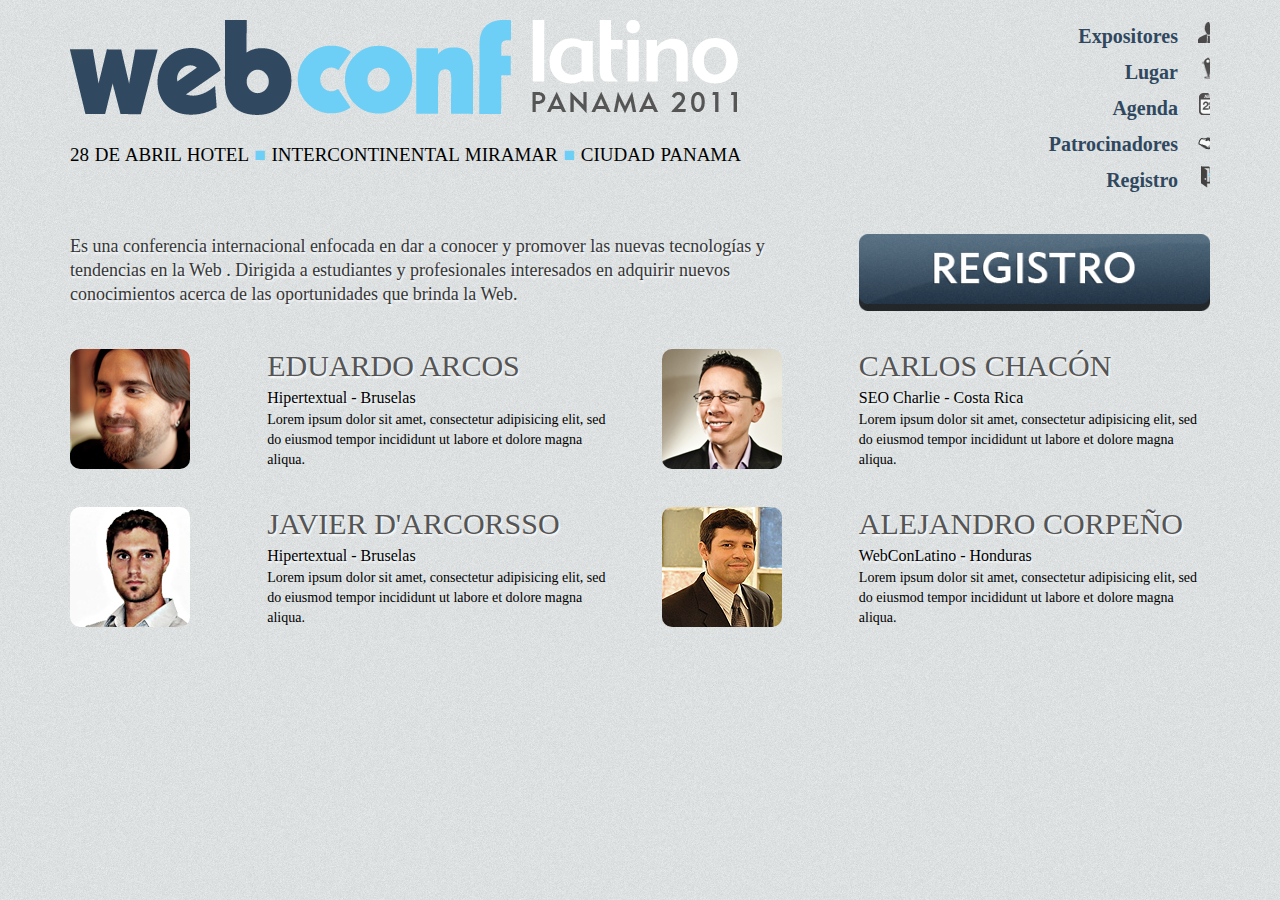
==== index.html @ 4c4c0250 "hola ahi va todo" ====
<!doctype html>
<html lang="en">

<head>
	<meta charset="utf-8"/>
	<title>WCL Panamá 2011</title>

	<meta name="viewport" content="width=device-width, initial-scale=1.0"/>

 	<link rel="stylesheet" href="css/1140.css" type="text/css" media="screen" />
	
	<!--[if lte IE 9]>
	<link rel="stylesheet" href="css/ie.css" type="text/css" media="screen" />
	<![endif]-->
	
	<!-- Type and image presets - NOT ESSENTIAL -->
	<link rel="stylesheet" href="css/typeimg.css" type="text/css" media="screen" />
	<!-- Make minor type adjustments for 1024 monitors -->
	<link rel="stylesheet" href="css/smallerscreen.css" media="only screen and (max-width: 1023px)" />
	<!-- Resets grid for mobile -->
	<link rel="stylesheet" href="css/mobile.css" media="handheld, only screen and (max-width: 767px)" />
	<!-- Put your layout here -->
	<link rel="stylesheet" href="css/layout.css" type="text/css" media="screen" />

	<link rel="stylesheet" href="css/wcl.css" type="text/css" media="screen" />
 	<script type="text/javascript" src="http://use.typekit.com/ecw7onn.js"></script>
	<script type="text/javascript">try{Typekit.load();}catch(e){}</script>	
</head>


<body>

<div class="container">
	
	<div class="row">
		<div class="tencol">
		 <img src="img/logoblue.png">
		<div class="title-info"><span>28 DE ABRIL HOTEL</span> <span class="bullet">■</span> <span>INTERCONTINENTAL MIRAMAR</span> <span class="bullet">■</span>  <span>CIUDAD PANAMA</span></div>
		</div>
	 
		<div class="twocol last">
			<ul class="menu">
				<li class="expositores">
					<a href="#">Expositores</a>
				</li>
				<li class="lugar">
					<a href="#">Lugar</a>
				</li>
				<li class="agenda">
					<a href="#">Agenda</a>
				</li>
				<li class="sponsors">
					<a href="#">Patrocinadores</a>
				</li>
				<li class="registro">
					<a href="#">Registro</a>
				</li>
			</ul>

		</div>
	</div>
	
	
	<div class="row">
		<div class="eightcol">
			<p class="text-normal white-shadow gray-text">
		 	Es una conferencia internacional enfocada en dar a conocer y promover las nuevas tecnologías y tendencias en la  Web . Dirigida a estudiantes y profesionales interesados en adquirir nuevos conocimientos acerca de las oportunidades que brinda la Web.
		</p>
		</div>
	 
		<div class="fourcol last">
			<img src="img/registrobtn.png">
		</div>
	</div>
	
	<div class="row">
		
		<div class="twocol">
			<img src="img/earcos_small.jpg" class="avatar_small rounded10">
		</div>
		
		<div class="fourcol"  >
			 <div class="name dark-gray white-shadow">Eduardo Arcos</div>
			 <div class="person-title text-small white-shadow">Hipertextual - Bruselas</div>
			 <div class="person-about ">Lorem ipsum dolor sit amet, consectetur adipisicing elit, sed do eiusmod tempor incididunt ut labore et dolore magna aliqua. </div>
		</div>
		
		<div class="twocol">
			<img src="img/charlie_small.jpg" class="avatar_small rounded10">
		</div>
		
		<div class="fourcol last">
			 <div class="name dark-gray white-shadow">Carlos Chacón</div>
			 <div class="person-title text-small white-shadow">SEO Charlie - Costa Rica</div>
			 <div class="person-about ">Lorem ipsum dolor sit amet, consectetur adipisicing elit, sed do eiusmod tempor incididunt ut labore et dolore magna aliqua. </div>
		</div>
		
	</div>
	
	<div class="row">
		
		<div class="twocol">
			<img src="img/javier_small.jpg" class="avatar_small rounded10">
		</div>
		
		<div class="fourcol"  >
			 <div class="name dark-gray white-shadow">Javier D'Arcorsso</div>
			 <div class="person-title text-small white-shadow">Hipertextual - Bruselas</div>
			 <div class="person-about ">Lorem ipsum dolor sit amet, consectetur adipisicing elit, sed do eiusmod tempor incididunt ut labore et dolore magna aliqua. </div>
		</div>
		
		<div class="twocol">
			<img src="img/corp_small.jpg" class="avatar_small rounded10">
		</div>
		
		<div class="fourcol last">
			 <div class="name dark-gray white-shadow">Alejandro Corpeño</div>
			 <div class="person-title text-small white-shadow">WebConLatino - Honduras</div>
			 <div class="person-about ">Lorem ipsum dolor sit amet, consectetur adipisicing elit, sed do eiusmod tempor incididunt ut labore et dolore magna aliqua. </div>
		</div>
		
	</div>
	
	
	
	
	
</div>


</body>

</html>
---- css/1140.css ----
/* CSS Resets */

html,body,div,span,object,iframe,h1,h2,h3,h4,h5,h6,p,blockquote,pre,a,abbr,address,cite,code,del,dfn,em,img,ins,q,small,strong,sub,sup,dl,dt,dd,ol,ul,li,fieldset,form,label,legend,table,caption,tbody,tfoot,thead,tr,th,td{border:0;margin:0;padding:0}article,aside,figure,figure img,figcaption,hgroup,footer,header,nav,section,video,object{display:block}a img{border:0}figure{position:relative}figure img{width:100%}


/* The 1140px Grid by Andy Taylor – http://cssgrid.net – http://www.twitter.com/andytlr – http://www.catchingzebra.com */

.container {
padding-left: 20px;
padding-right: 20px;
margin-top:20px;
}

.row {
width: 100%;
max-width: 1140px;
margin: 10px auto;
overflow: hidden;
}

.onecol, .twocol, .threecol, .fourcol, .fivecol, .sixcol, .sevencol, .eightcol, .ninecol, .tencol, .elevencol {
margin-right: 3.8%;
float: left;
}

.onecol {
width: 4.85%;
}

.twocol {
width: 13.5%;
}

.threecol {
width: 22.15%;
}

.fourcol {
width: 30.8%;
}

.fivecol {
width: 39.45%;
}

.sixcol {
width: 48.1%;
}

.sevencol {
width: 56.75%;
}

.eightcol {
width: 65.4%;
}

.ninecol {
width: 74.05%;
}

.tencol {
width: 82.7%;
}

.elevencol {
width: 91.35%;
}

.twelvecol {
width: 100%;
float: left;
}

.last {
margin-right: 0px;
}

img, object, embed {
max-width: 100%;
}
---- css/ie.css ----
.onecol {
width: 4.7%;
}

.twocol {
width: 13.2%;
}

.threecol {
width: 22.05%;
}

.fourcol {
width: 30.6%;
}

.fivecol {
width: 39%;
}

.sixcol {
width: 48%;
}

.sevencol {
width: 56.75%;
}

.eightcol {
width: 61.6%;
}

.ninecol {
width: 74.05%;
}

.tencol {
width: 82%;
}

.elevencol {
width: 91.35%;
}
---- css/typeimg.css ----
/* Type & image presets */

img, object, embed {
	margin-bottom: 20px;
}

body {
font-family: "museo-sans-1","museo-sans-2";
font-size: 14px;
line-height: 24px;		/* Changing this will break the baseline grid. */
-webkit-text-size-adjust: none;		/* Stops the iPhone scalling type up */
}

a {
text-decoration: none !important;
color: #30485f;
font-weight: bold;
 }

a:hover {
color: #000;
border-bottom: none;
}

a img {
display: block;		/* Stops image links getting text link styles */
}

img {
-webkit-border-radius: 3px;
-moz-border-radius: 3px;
border-radius: 3px;
margin-bottom: 20px;
}

p, ul, ol, blockquote {
margin-bottom: 24px;	/* Changing this will break the baseline grid. */
}

li {
margin-bottom: 6px;
}

blockquote {
border-left: 1px solid #c1c1c1;
color: #747474;
padding-left: 15px;
margin-left: -15px;
}

h1 {
font-size: 30px;
line-height: 36px;		/* Changing this will break the baseline grid. */
margin-bottom: 24px;	/* Changing this will break the baseline grid. */
font-family: Georgia;
font-weight: lighter;
}

h2 {
font-size: 20px;
margin-bottom: 24px;	/* Changing this will break the baseline grid. */
font-family: Georgia, serif;
font-weight: lighter;
}

h3 {
font-size: 16px;
margin-bottom: 24px;	/* Changing this will break the baseline grid. */
font-family: Georgia, serif;
font-weight: lighter;
}
---- css/smallerscreen.css ----
body {
font-size: 0.8em; /* Makes type a bit smaller at 1024 so layout doesn't look unbalanced */
line-height: 1.5em;	/* As above */
---- css/mobile.css ----
.row, .body, .container {
width: 100%;
margin-left: 0px;
margin-right: 0px;
padding-left: 0px;
padding-right: 0px;
}

.onecol, .twocol, .threecol, .fourcol, .fivecol, .sixcol, .sevencol, .eightcol, .ninecol, .tencol, .elevencol, .twelvecol {
width: auto;
float: none;
margin-left: 0px;
margin-right: 0px;
padding-left: 20px;
padding-right: 20px;
}

/* Type presets */

body {
font-size: 16px;
line-height: 24px;
}
---- css/layout.css ----
/* Layout for desktop version */

body {

}


/* Layout for mobile version */

@media handheld, only screen and (max-width: 767px) {

.examplecontainer {

body {

}

}


/* Provide higher res assets for iPhone 4 */

@media only screen and (-webkit-min-device-pixel-ratio: 2) { 

/* An example of how to override an image with one twice the size for iPhone 4. Specify the original pixel size with background-size.
.download {
background: url(../img/downarrow@2x.png) no-repeat;
background-size: 27px 28px;
}
*/

}
---- css/wcl.css ----
.rounded5 {
	-moz-border-radius: 5px;
	-khtml-border-radius: 5px;
	-webkit-border-radius: 5px;
	border-radius: 5px;
}

.rounded10 {
	-moz-border-radius: 10px;
	-khtml-border-radius: 10px;
	-webkit-border-radius: 10px;
	border-radius: 10px;
}

a {
	text-decoration: none;
}

body{
	background-image: url(../img/bgnoise.png);
}

.menu{
	float:right;
}

.menu   li{
  	margin-bottom:5px;
	color:#555;
	list-style:none;
	padding:4px 32px 7px 6px;
	text-align:right;
 	height:20px;
	font-size:20px;
	display: block;
	font-weight: 500;
	
		-moz-border-radius: 5px;
	-khtml-border-radius: 5px;
	-webkit-border-radius: 5px;
	border-radius: 5px;
}

.menu li a{
	text-decoration: none;
}

.expositores{
	background: url(../img/ico_expo.png) no-repeat 155px 1px;
}

.lugar{
	background: url(../img/ico_loc.png) no-repeat 155px 1px;
}

.agenda{
	background: url(../img/ico_cal.png) no-repeat 155px 1px;
}

.sponsors{
	background: url(../img/ico_sponsors.png) no-repeat 155px 3px;
}

.registro{
	background: url(../img/ico_registro.png) no-repeat 155px 2px;
}

.text-normal{
	font-size:18px;
	font-weight:300;
}

.text-small{
	font-size: 16px;
	font-weight: 500;
}

.white-shadow{
	text-shadow: 1px 2px 2px white;
	
}

.person-about{
	font-size:14px;
	font-weight:100;
}

.gray-text{
	color:#363636;
}
 
.title-info{
	font-size:19px;
	word-spacing: 1px;
  
}

.title-info span{
 }
 
 .bullet{
	color: #6dcff6;
}

.dark-gray{
		color:#555555;

}

.avatar_small{
	
}

.name{
	font-size: 30px;
	text-transform: uppercase;
	margin-top: 5px;
	font-weight: 100;
}

.person-title{
	margin-top: 8px;
}

.person-about{
	line-height: 20px;
}
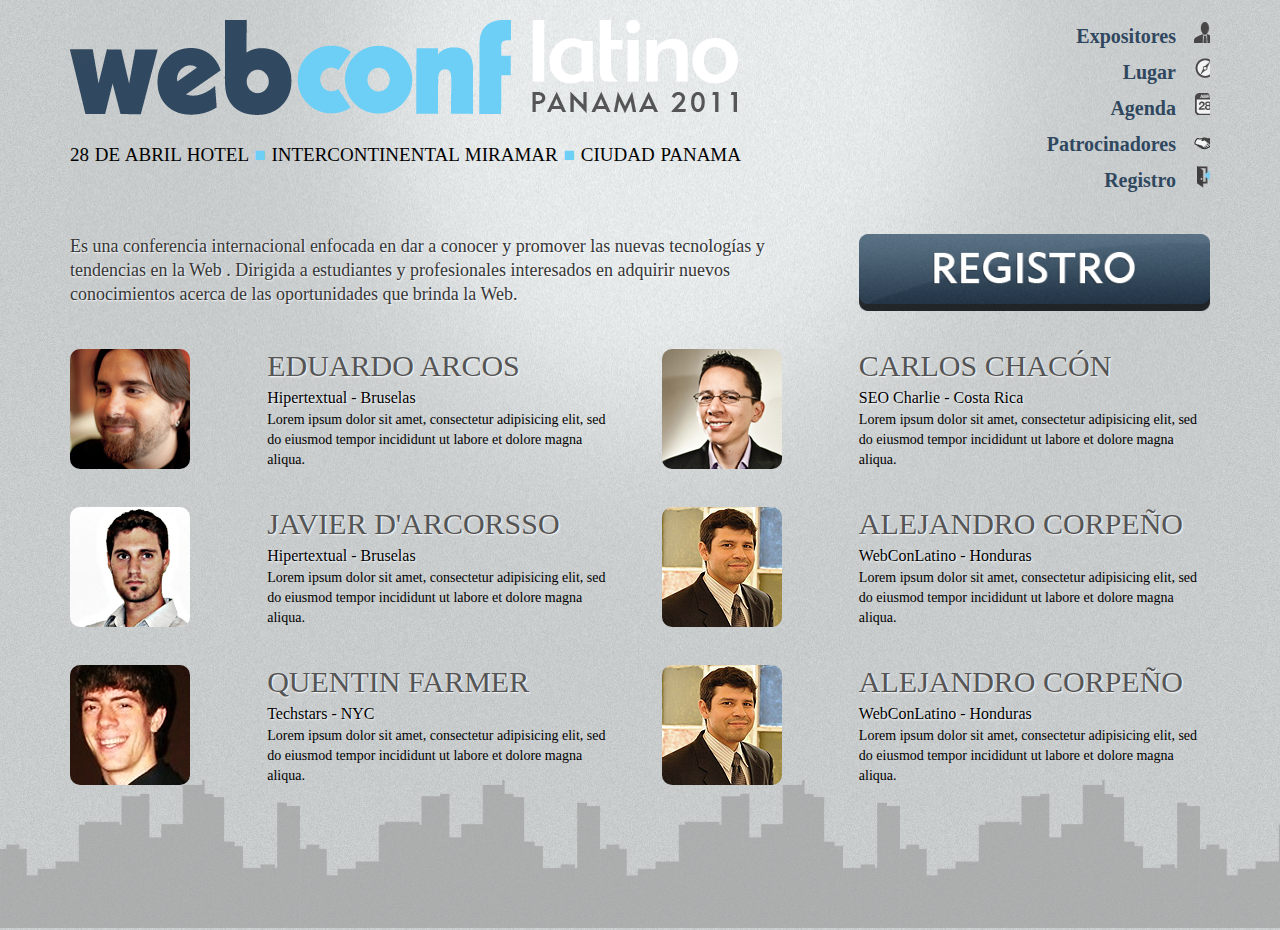
==== commit 76d3ca4c: "con edificios" ====
--- a/index.html
+++ b/index.html
@@ -122,11 +122,36 @@
 	</div>
 	
 	
+	<div class="row">
+		
+		<div class="twocol">
+			<img src="img/quentin_small.jpg" class="avatar_small rounded10">
+		</div>
+		
+		<div class="fourcol"  >
+			 <div class="name dark-gray white-shadow">Quentin Farmer</div>
+			 <div class="person-title text-small white-shadow">Techstars - NYC</div>
+			 <div class="person-about ">Lorem ipsum dolor sit amet, consectetur adipisicing elit, sed do eiusmod tempor incididunt ut labore et dolore magna aliqua. </div>
+		</div>
+		
+		<div class="twocol">
+			<img src="img/corp_small.jpg" class="avatar_small rounded10">
+		</div>
+		
+		<div class="fourcol last">
+			 <div class="name dark-gray white-shadow">Alejandro Corpeño</div>
+			 <div class="person-title text-small white-shadow">WebConLatino - Honduras</div>
+			 <div class="person-about ">Lorem ipsum dolor sit amet, consectetur adipisicing elit, sed do eiusmod tempor incididunt ut labore et dolore magna aliqua. </div>
+		</div>
+		
+	</div>
+	
 	
 	
 	
 </div>
 
+<div class="bottom"></div>
 
 </body>
 
--- a/css/1140.css
+++ b/css/1140.css
@@ -9,7 +9,7 @@
 padding-left: 20px;
 padding-right: 20px;
 margin-top:20px;
-}
+ }
 
 .row {
 width: 100%;
--- a/css/wcl.css
+++ b/css/wcl.css
@@ -16,8 +16,16 @@
 	text-decoration: none;
 }
 
+.bottom{
+	position: absolute;
+	background: url(../img/buildings.png) repeat-x;
+	width: 100%;
+	height:150px;
+ 	bottom: -30px;
+ }
+
 body{
-	background-image: url(../img/bgnoise.png);
+	background: url(../img/bgspot.png) no-repeat 50%, url(../img/bgrep1.png) repeat;
 }
 
 .menu{
@@ -43,6 +51,11 @@
 
 .menu li a{
 	text-decoration: none;
+ 	padding: 5px 2px 5px 2px;
+}
+
+.menu li a:hover{
+	background-color: #fbfbfb;
 }
 
 .expositores{
@@ -76,7 +89,7 @@
 }
 
 .white-shadow{
-	text-shadow: 1px 2px 2px white;
+	text-shadow: 1px 1px 2px white;
 	
 }
 
